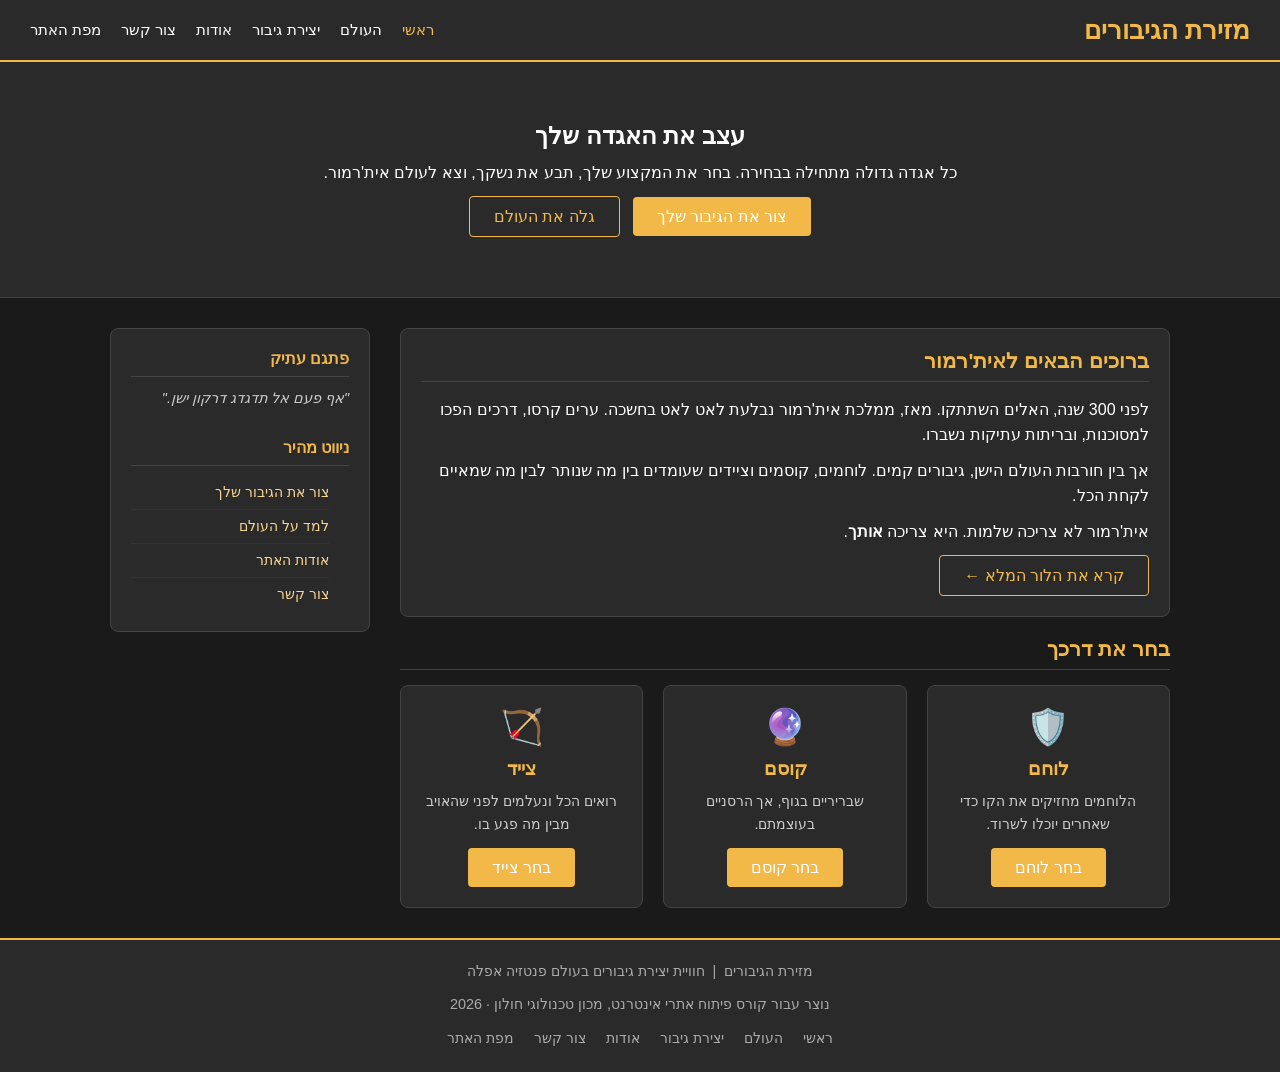
==== index.html @ 1d03c163 "Add files via upload" ====
﻿<!DOCTYPE html>
<html lang="he">
<head>
    <meta charset="UTF-8" />
    <meta name="viewport" content="width=device-width, initial-scale=1.0" />
    <title>מזירת הגיבורים - עצב את האגדה שלך</title>
    <meta name="description" content="מזירת הגיבורים היא אתר יצירת גיבורים לעולם פנטזיה אפלה. בחר את המקצוע שלך וצא לדרך." />
    <meta name="keywords" content="RPG, גיבור, פנטזיה, לוחם, קוסם, צייד" />
    <meta name="author" content="מזירת הגיבורים" />
    <link rel="icon" type="image/x-icon" href="assets/favicon.ico">
    <link rel="stylesheet" href="styles/myStyle.css" />
</head>
<body>

<div class="page-wrapper">

    <!-- כותרת -->
    <header>
        <h1>מזירת הגיבורים</h1>
        <nav>
            <ul>
                <li><a href="index.html" class="active">ראשי</a></li>
                <li><a href="lore.html">העולם</a></li>
                <li><a href="heroCreator.html">יצירת גיבור</a></li>
                <li><a href="about.html">אודות</a></li>
                <li><a href="contactUs.html">צור קשר</a></li>
                <li><a href="siteMap.html">מפת האתר</a></li>
            </ul>
        </nav>
    </header>

    <!-- באנר ראשי -->
    <section class="hero-banner">
        <h2>עצב את האגדה שלך</h2>
        <p>
            כל אגדה גדולה מתחילה בבחירה. בחר את המקצוע שלך,
            תבע את נשקך, וצא לעולם אית'רמור.
        </p>
        <a href="heroCreator.html" class="btn btn-primary">צור את הגיבור שלך</a>
        &nbsp;
        <a href="lore.html" class="btn btn-secondary">גלה את העולם</a>
    </section>

    <!-- אזור תוכן -->
    <div class="content-area">

        <main>
            <!-- אודות העולם -->
            <div class="card">
                <h2 class="section-title">ברוכים הבאים לאית'רמור</h2>
                <p>
                    לפני 300 שנה, האלים השתתקו. מאז, ממלכת אית'רמור
                    נבלעת לאט לאט בחשכה. ערים קרסו,
                    דרכים הפכו למסוכנות, ובריתות עתיקות נשברו.
                </p>
                <p>
                    אך בין חורבות העולם הישן, גיבורים קמים. לוחמים, קוסמים
                    וציידים שעומדים בין מה שנותר לבין מה שמאיים לקחת הכל.
                </p>
                <p>
                    אית'רמור לא צריכה שלמות. היא צריכה <strong>אותך</strong>.
                </p>
                <a href="lore.html" class="btn btn-secondary">קרא את הלור המלא ←</a>
            </div>

            <!-- שלושת המקצועות -->
            <h2 class="section-title">בחר את דרכך</h2>
            <div class="class-grid">

                <div class="class-card">
                    <span class="class-icon">🛡️</span>
                    <h3>לוחם</h3>
                    <p> הלוחמים מחזיקים את הקו כדי שאחרים יוכלו לשרוד.</p>
                    <a href="heroCreator.html" class="btn btn-primary">בחר לוחם</a>
                </div>

                <div class="class-card">
                    <span class="class-icon">🔮</span>
                    <h3>קוסם</h3>
                    <p> שבריריים בגוף, אך הרסניים בעוצמתם.</p>
                    <a href="heroCreator.html" class="btn btn-primary">בחר קוסם</a>
                </div>

                <div class="class-card">
                    <span class="class-icon">🏹</span>
                    <h3>צייד</h3>
                    <p> רואים הכל ונעלמים לפני שהאויב מבין מה פגע בו.</p>
                    <a href="heroCreator.html" class="btn btn-primary">בחר צייד</a>
                </div>

            </div>
        </main>

        <!-- סרגל צד -->
        <aside>
            <h3>פתגם עתיק</h3>
            <p><em>"אף פעם אל תדגדג דרקון ישן."</em></p>

            <br />

            <h3>ניווט מהיר</h3>
            <ul>
                <li><a href="heroCreator.html">צור את הגיבור שלך</a></li>
                <li><a href="lore.html">למד על העולם</a></li>
                <li><a href="about.html">אודות האתר</a></li>
                <li><a href="contactUs.html">צור קשר</a></li>
            </ul>
        </aside>

    </div><!-- end .content-area -->

    <!-- כותרת תחתונה -->
    <footer>
        <p>מזירת הגיבורים &nbsp;|&nbsp; חוויית יצירת גיבורים בעולם פנטזיה אפלה</p>
        <p>נוצר עבור קורס פיתוח אתרי אינטרנט, מכון טכנולוגי חולון · 2026</p>
        <nav>
            <ul>
                <li><a href="index.html">ראשי</a></li>
                <li><a href="lore.html">העולם</a></li>
                <li><a href="heroCreator.html">יצירת גיבור</a></li>
                <li><a href="about.html">אודות</a></li>
                <li><a href="contactUs.html">צור קשר</a></li>
                <li><a href="siteMap.html">מפת האתר</a></li>
            </ul>
        </nav>
    </footer>

</div><!-- end .page-wrapper -->

</body>
</html>
---- styles/myStyle.css ----
﻿/* --- General Reset & Base --- */
* {
    margin: 0;
    padding: 0;
    box-sizing: border-box;
}

body {
    font-family: sans-serif;
    background-color: #1a1a1a;
    color: #ffffff;
    direction: rtl;
}

a {
    color: #f7d490;
    text-decoration: none;
}

a:hover {
    text-decoration: underline;
}

h1, h2, h3, p {
    margin-bottom: 10px;
}

p {
    line-height: 1.6;
}

ul {
    padding-right: 20px;
    line-height: 1.8;
}

img {
    max-width: 100%;
}

/* --- Header & Navigation --- */
header {
    background-color: #2a2a2a;
    padding: 15px 30px;
    border-bottom: 2px solid #f2b949;
    display: flex;
    align-items: center;
    justify-content: space-between;
}

header h1 {
    font-size: 1.6rem;
    color: #f2b949;
    margin-bottom: 0;
}

nav ul {
    list-style: none;
    padding: 0;
    display: flex;
    gap: 20px;
}

nav ul li a {
    color: #ffffff;
    font-size: 0.95rem;
}

nav ul li a:hover,
nav ul li a.active {
    color: #f2b949;
    text-decoration: none;
}

/* --- Breadcrumbs --- */
.breadcrumbs {
    background-color: #222;
    padding: 8px 30px;
    font-size: 0.85rem;
    color: #aaa;
    border-bottom: 1px solid #333;
}

.breadcrumbs a {
    color: #aaa;
}

.breadcrumbs a:hover {
    color: #f2b949;
}

/* --- Page Layout & Sidebar --- */
.page-wrapper {
    min-height: 100vh;
    display: flex;
    flex-direction: column;
}

.content-area {
    display: flex;
    gap: 30px;
    max-width: 1100px;
    margin: 30px auto;
    padding: 0 20px;
    width: 100%;
    flex: 1;
    align-items: flex-start;
}

main {
    flex: 1;
}

aside {
    width: 260px;
    min-width: 220px;
    background-color: #2a2a2a;
    border: 1px solid #444;
    border-radius: 8px;
    padding: 20px;
}

aside h3 {
    color: #f2b949;
    font-size: 1rem;
    margin-bottom: 10px;
    border-bottom: 1px solid #444;
    padding-bottom: 8px;
}

aside p, aside ul li {
    font-size: 0.9rem;
    color: #ccc;
    line-height: 1.6;
}

aside ul {
    padding-left: 0;
    list-style: none;
}

aside ul li {
    padding: 5px 0;
    border-bottom: 1px solid #333;
}

aside ul li:last-child {
    border-bottom: none;
}

/* --- Cards & Components --- */
.card, .class-card, .sitemap-column, .team-card {
    background-color: #2a2a2a;
    border: 1px solid #444;
    border-radius: 8px;
    padding: 20px;
}

.card {
    margin-bottom: 20px;
}

.card h2, .card h3, .section-title, .class-card h3, .sitemap-column h3, .about-section h3 {
    color: #f2b949;
}

.section-title {
    font-size: 1.3rem;
    margin-bottom: 15px;
    border-bottom: 1px solid #444;
    padding-bottom: 8px;
}

/* --- Hero Banners --- */
.hero-banner, .about-hero {
    text-align: center;
    padding: 60px 20px;
}

.hero-banner {
    background-color: #2a2a2a;
    border-bottom: 1px solid #444;
}

/* --- Buttons --- */
.btn {
    display: inline-block;
    padding: 10px 24px;
    border-radius: 4px;
    font-size: 1rem;
    cursor: pointer;
    border: none;
    text-decoration: none;
}

.btn:hover, .btn-primary:hover, .btn-secondary:hover {
    text-decoration: none;
}

.btn-primary {
    background-color: #f2b949;
    color: white;
}

.btn-primary:hover {
    background-color: #d4a030;
}

.btn-secondary {
    background-color: transparent;
    color: #f2b949;
    border: 1px solid #f2b949;
}

.btn-secondary:hover {
    background-color: rgba(242, 185, 73, 0.1);
}

/* --- Grids (Index, Sitemap, About) --- */
.class-grid, .sitemap-grid, .team-grid {
    display: flex;
    gap: 20px;
    flex-wrap: wrap;
    margin-top: 15px;
}

.class-card, .sitemap-column, .team-card {
    min-width: 200px;
    flex: 1;
}

.class-card {
    text-align: center;
}

.class-card p {
    font-size: 0.9rem;
    color: #ccc;
    margin-bottom: 12px;
}

.class-icon {
    font-size: 2.2rem;
    display: block;
    margin-bottom: 10px;
}

/* --- Footer --- */
footer {
    background-color: #2a2a2a;
    border-top: 2px solid #f2b949;
    padding: 20px 30px;
    text-align: center;
    color: #aaa;
    font-size: 0.9rem;
    margin-top: auto;
}

footer nav ul {
    justify-content: center;
    flex-wrap: wrap;
    margin-top: 10px;
}

footer nav ul li a {
    color: #aaa;
    font-size: 0.85rem;
}

footer nav ul li a:hover {
    color: #f2b949;
}

/* --- Forms & Contact Page --- */
form {
    display: flex;
    flex-direction: column;
    gap: 18px;
}

.form-group {
    display: flex;
    flex-direction: column;
    gap: 6px;
}

label {
    font-size: 0.95rem;
    color: #ccc;
}

label span.required {
    color: #f2b949;
    margin-right: 3px;
}

input[type="text"],
input[type="email"],
input[type="number"],
select,
textarea {
    background-color: #222;
    border: 1px solid #555;
    border-radius: 4px;
    color: #fff;
    font-family: sans-serif;
    font-size: 1rem;
    padding: 10px;
    width: 100%;
}

input[type="text"]:focus,
input[type="email"]:focus,
input[type="number"]:focus,
select:focus,
textarea:focus {
    outline: none;
    border-color: #f2b949;
}

select option {
    background-color: #222;
}

textarea {
    resize: vertical;
    min-height: 120px;
}

.checkbox-group, .radio-group {
    display: flex;
    align-items: center;
    gap: 10px;
}

.checkbox-group input[type="checkbox"] {
    width: 18px;
    height: 18px;
    accent-color: #f2b949;
    cursor: pointer;
}

.checkbox-group label {
    margin: 0;
    cursor: pointer;
}

.required-note {
    font-size: 0.85rem;
    color: #aaa;
    margin-bottom: 5px;
}

.creator-wrapper {
    display: flex;
    flex-direction: row;
    justify-content: center;
    align-items: flex-start;
    max-width: 1400px;
    margin: 40px auto;
    background-color: #2a2a2a;
    padding: 30px;
    border-radius: 12px;
    box-shadow: 0 8px 24px rgba(0,0,0,0.5);
    gap: 30px;
    width: 95%;
    box-sizing: border-box;
}

.form-container {
    width: 450px;
    flex-shrink: 0;
    background-color: #333;
    padding: 30px;
    border-radius: 8px;
    box-sizing: border-box;
}

.preview-container {
    flex: 1 ;
    background-color: #333;
    padding: 30px;
    border-radius: 8px;
    box-sizing: border-box;
}

.form-container .form-group {
    margin-bottom: 20px;
}

.form-container label {
    display: block;
    margin-bottom: 8px;
    font-weight: bold;
}

.form-container input[type="text"] {
    width: 100%;
    padding: 10px;
    border: 1px solid #555;
    background-color: #222;
    color: #fff;
    border-radius: 4px;
    box-sizing: border-box;
}

.form-container .radio-group,
.form-container .checkbox-group {
    gap: 15px;
    background-color: #222;
    padding: 10px;
    border-radius: 4px;
}

#submitBtn {
    width: 100%;
    padding: 12px;
    background-color: #f2b949;
    color: white;
    border: none;
    border-radius: 4px;
    font-size: 16px;
    cursor: not-allowed;
    opacity: 0.5;
    transition: all 0.3s ease;
}

.character-images, .gear-images {
    display: flex;
    justify-content: center;
    margin-top: 20px;
    min-height: 120px;
    width: 100%;
}

.gear-img {
    width: 120px;
    height: 120px;
    object-fit: contain;
    opacity: 0.5;
    transition: opacity 0.3s ease;
}

.class-img {
    width: 180px;
    height: 180px;
    object-fit: contain;
    opacity: 0;
    transition: opacity 0.3s ease;
}

.sitemap-column h3 {
    font-size: 1rem;
    margin-bottom: 14px;
    padding-bottom: 8px;
    border-bottom: 1px solid #444;
}

.sitemap-column ul {
    list-style: none;
    padding: 0;
    margin: 0;
}

.sitemap-column ul li {
    padding: 4px 0;
    font-size: 0.9rem;
    color: #ccc;
    line-height: 1.8;
}

.sitemap-column ul li::before {
    content: "• ";
    color: #f2b949;
}

.sitemap-column ul li a {
    color: #ccc;
}

.sitemap-column ul li a:hover {
    color: #f2b949;
}

.sitemap-column ul li strong {
    color: #fff;
    display: block;
    margin-top: 10px;
    margin-bottom: 2px;
}

.sitemap-column ul li.sub-item {
    padding-right: 14px;
    font-size: 0.85rem;
}

.sitemap-column ul li.sub-item::before {
    content: "◦ ";
    color: #aaa;
}

.note {
    font-size: 0.82rem;
    color: #888;
    margin-top: 4px;
    font-style: italic;
}

/* --- About Page Extras --- */
.about-section {
    margin-bottom: 28px;
}

.about-section h3 {
    font-size: 1.05rem;
    margin-bottom: 8px;
    border-bottom: 1px solid #444;
    padding-bottom: 6px;
}

.about-section p {
    font-size: 0.95rem;
    color: #ccc;
    line-height: 1.7;
    margin-bottom: 8px;
}

.about-section .highlight {
    color: #f2b949;
    font-weight: bold;
}

.about-section a {
    color: #f2b949;
}

.side-note {
    position: relative;
}

.rotated-label {
    position: absolute;
    left: -60px;
    top: 50px;
    transform: rotate(-15deg);
    font-size: 0.78rem;
    color: #666;
    white-space: nowrap;
    pointer-events: none;
}

.team-card h4 {
    color: #f2b949;
    font-size: 1rem;
    margin-bottom: 6px;
}

.team-card p {
    font-size: 0.88rem;
    color: #ccc;
    line-height: 1.6;
    margin: 0;
}
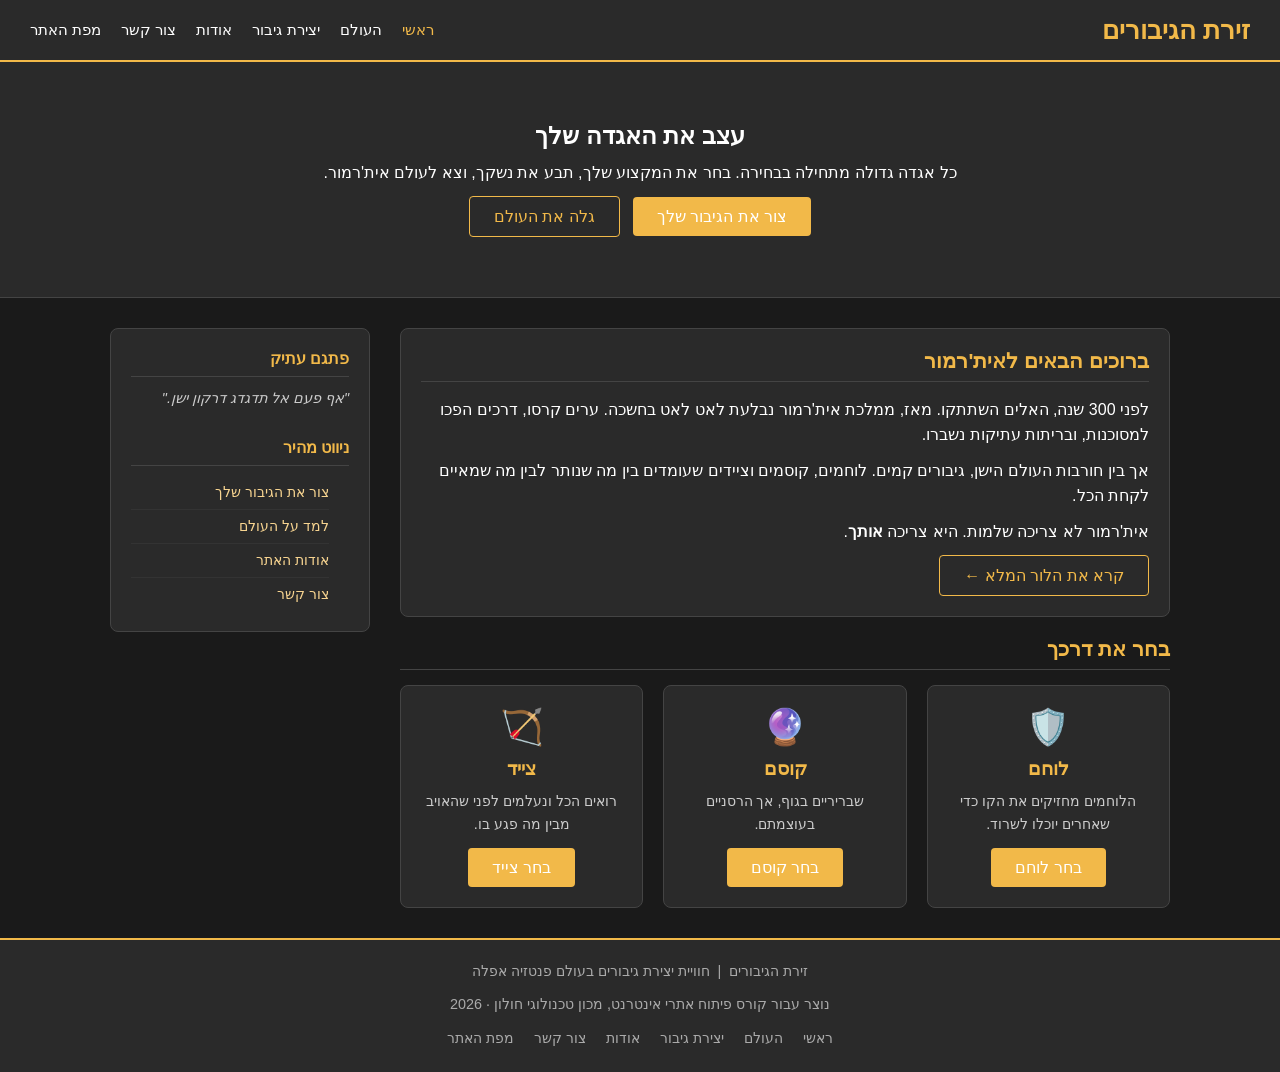
==== commit fad33ae1: "Update index.html" ====
--- a/index.html
+++ b/index.html
@@ -3,20 +3,18 @@
 <head>
     <meta charset="UTF-8" />
     <meta name="viewport" content="width=device-width, initial-scale=1.0" />
-    <title>מזירת הגיבורים - עצב את האגדה שלך</title>
-    <meta name="description" content="מזירת הגיבורים היא אתר יצירת גיבורים לעולם פנטזיה אפלה. בחר את המקצוע שלך וצא לדרך." />
+    <title>זירת הגיבורים - עצב את האגדה שלך</title>
+    <meta name="description" content="זירת הגיבורים היא אתר יצירת גיבורים לעולם פנטזיה אפלה. בחר את המקצוע שלך וצא לדרך." />
     <meta name="keywords" content="RPG, גיבור, פנטזיה, לוחם, קוסם, צייד" />
-    <meta name="author" content="מזירת הגיבורים" />
+    <meta name="author" content="זירת הגיבורים" />
     <link rel="icon" type="image/x-icon" href="assets/favicon.ico">
     <link rel="stylesheet" href="styles/myStyle.css" />
 </head>
 <body>
 
 <div class="page-wrapper">
-
-    <!-- כותרת -->
-    <header>
-        <h1>מזירת הגיבורים</h1>
+    <header> <!-- כותרת -->
+        <h1>זירת הגיבורים</h1>
         <nav>
             <ul>
                 <li><a href="index.html" class="active">ראשי</a></li>
@@ -28,7 +26,6 @@
             </ul>
         </nav>
     </header>
-
     <!-- באנר ראשי -->
     <section class="hero-banner">
         <h2>עצב את האגדה שלך</h2>
@@ -106,12 +103,10 @@
                 <li><a href="contactUs.html">צור קשר</a></li>
             </ul>
         </aside>
-
-    </div><!-- end .content-area -->
-
-    <!-- כותרת תחתונה -->
-    <footer>
-        <p>מזירת הגיבורים &nbsp;|&nbsp; חוויית יצירת גיבורים בעולם פנטזיה אפלה</p>
+    </div>
+    
+    <footer> <!-- כותרת תחתונה -->
+        <p>זירת הגיבורים &nbsp;|&nbsp; חוויית יצירת גיבורים בעולם פנטזיה אפלה</p>
         <p>נוצר עבור קורס פיתוח אתרי אינטרנט, מכון טכנולוגי חולון · 2026</p>
         <nav>
             <ul>
@@ -124,8 +119,6 @@
             </ul>
         </nav>
     </footer>
-
-</div><!-- end .page-wrapper -->
-
+</div>
 </body>
-</html>+</html>
